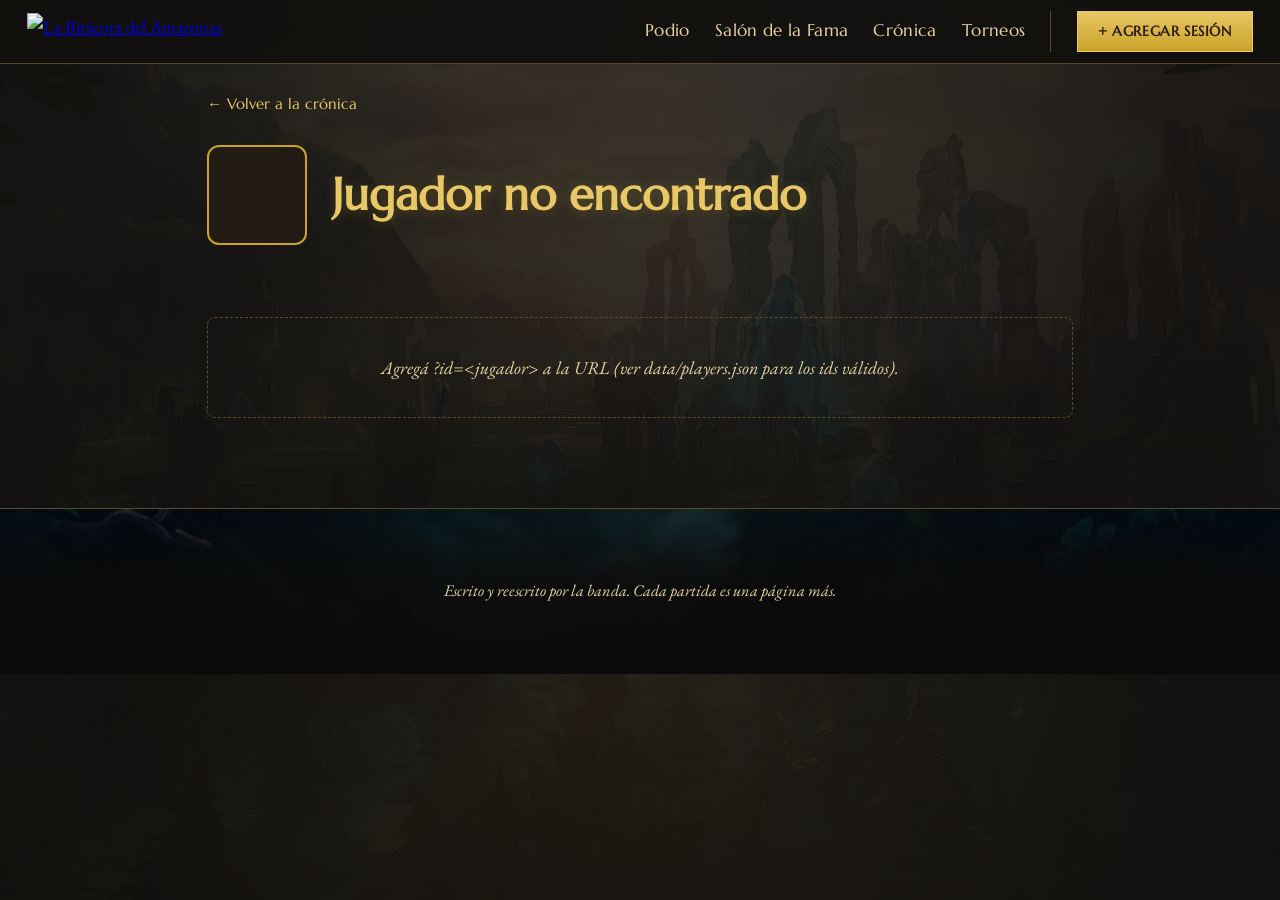
==== jugador.html @ 1689ce59 "Agrega torneos (bracket, podio y alta rapida de jugador) y reubica el mapa de la Grieta al costado d" ====
<!DOCTYPE html>
<html lang="es">
<head>
<meta charset="UTF-8">
<meta name="viewport" content="width=device-width, initial-scale=1.0">
<title>Perfil de invocador — La Bitácora del Amazonas</title>
<meta name="description" content="Crónica de las partidas de LoL de la banda: quién sale mejor, quién se la carga al equipo, quién trollea y quién es medio ancla.">
<meta property="og:type" content="website">
<meta property="og:site_name" content="La Bitácora del Amazonas">
<meta property="og:title" content="La Bitácora del Amazonas">
<meta property="og:description" content="Crónica de las partidas de LoL de la banda: quién sale mejor, quién se la carga al equipo, quién trollea y quién es medio ancla.">
<meta property="og:image" content="https://zettita.github.io/la-bitacora-del-amazonas/img/portada.webp">
<meta property="og:url" content="https://zettita.github.io/la-bitacora-del-amazonas/">
<meta name="twitter:card" content="summary_large_image">
<link rel="icon" href="data:image/svg+xml,<svg xmlns=%22http://www.w3.org/2000/svg%22 viewBox=%220 0 100 100%22><text y=%22.9em%22 font-size=%2290%22>📜</text></svg>">
<link rel="preconnect" href="https://fonts.googleapis.com">
<link rel="preconnect" href="https://fonts.gstatic.com" crossorigin>
<link href="https://fonts.googleapis.com/css2?family=Marcellus&family=EB+Garamond:ital,wght@0,400;0,500;0,600;1,400&display=swap" rel="stylesheet">
<link rel="stylesheet" href="css/style.css?v=30">
</head>
<body id="body-perfil">

<nav class="nav-fija">
  <a href="index.html" class="nav-logo">
    <!-- Temporal: placeholder de logo (Quintaesencia de daño de ataque, sistema de runas viejo) hasta tener uno propio -->
    <img src="https://ddragon.leagueoflegends.com/cdn/7.23.1/img/rune/bl_1_2.png" alt="La Bitácora del Amazonas">
  </a>
  <button type="button" class="nav-burger" aria-label="Abrir menú" aria-expanded="false">☰</button>
  <div class="nav-links">
    <a href="index.html#podio-seccion">Podio</a>
    <a href="index.html#salon-fama">Salón de la Fama</a>
    <a href="index.html#timeline-seccion">Crónica</a>
    <a href="torneos.html">Torneos</a>
    <span class="nav-sep"></span>
    <a href="herramientas/cargar.html" class="nav-tool">+ Agregar sesión</a>
  </div>
</nav>

<div class="volver-top"><a href="index.html">← Volver a la crónica</a></div>

<header class="perfil-header">
  <div class="perfil-header-avatar" id="perfil-avatar"></div>
  <div class="perfil-header-texto">
    <h1 id="perfil-nombre">Perfil de invocador</h1>
    <p id="perfil-subtitulo" class="perfil-header-sub" hidden></p>
  </div>
</header>

<main>
  <section id="perfil-contenido" class="seccion" hidden>
    <div class="seccion">
      <h2 class="titulo-seccion">📊 Estadísticas</h2>
      <div id="perfil-stats" class="fama-resumen"></div>
    </div>

    <div class="seccion">
      <h2 class="titulo-seccion">🏆 Premios ganados</h2>
      <div id="perfil-premios" class="premios-grid"></div>
    </div>

    <div class="seccion">
      <h2 class="titulo-seccion">🥇 Campeones más jugados</h2>
      <div id="perfil-campeones" class="perfil-campeones"></div>
      <button type="button" id="btn-ver-mas-campeones" class="ver-mas" hidden></button>
    </div>

    <div class="seccion">
      <h2 class="titulo-seccion">📜 Últimas partidas</h2>
      <div id="perfil-partidas" class="partidas-mini"></div>
    </div>
  </section>

  <div id="perfil-vacio" class="vacio-timeline" hidden></div>
</main>

<footer>
  <p>Escrito y reescrito por la banda. Cada partida es una página más.</p>
</footer>

<script src="js/comunes.js?v=8"></script>
<script src="js/jugador.js?v=5"></script>
</body>
</html>
---- css/style.css ----
:root{
  --tinta:#2b1d0e;
  --tinta-suave:#4a3520;
  --pergamino:#f3e6c8;
  --pergamino-osc:#e6d3a3;
  --noche:#12100e;
  --noche-suave:#1c1712;
  --noche-panel:#221c15;
  --oro:#c9a227;
  --oro-claro:#e8c766;
  --borde:#5a4a2a;
  --victoria:#3f7d4f;
  --derrota:#8c3a3a;
  --mvp:#c9a227;
  --carry:#3a7ca5;
  --troll:#a45bb0;
  --ancla:#7a7a7a;
  --sombra: 0 8px 24px rgba(0,0,0,.45);
}

*{box-sizing:border-box;}

html{scroll-behavior:smooth;}
@media (prefers-reduced-motion: reduce){
  html{scroll-behavior:auto;}
}

html,body{
  margin:0;
  padding:0;
  background:
    radial-gradient(ellipse at top, rgba(36,29,20,.85) 0%, rgba(18,16,14,.94) 60%),
    url('../img/fondo.webp') center / cover no-repeat fixed;
  color:var(--pergamino);
  font-family:'EB Garamond', Georgia, serif;
  font-size:18px;
  line-height:1.5;
}

h1,h2,h3,.cinzel{
  font-family:'Marcellus', serif;
}

/* ---------- Menú fijo ---------- */
.nav-fija{
  position:sticky;
  top:0;
  z-index:100;
  display:flex;
  align-items:center;
  justify-content:space-between;
  gap:1.5rem;
  padding:.6rem 1.5rem;
  background:rgba(18,16,14,.94);
  border-bottom:1px solid var(--borde);
  backdrop-filter:blur(4px);
}
.nav-logo{
  display:flex;
  align-items:center;
  height:2.1rem;
  min-width:2.1rem;
}
.nav-logo img{
  height:2.1rem;
  width:auto;
  display:block;
}
.nav-links{
  display:flex;
  align-items:center;
  gap:1.4rem;
  flex-wrap:wrap;
}
.nav-links a{
  color:var(--pergamino-osc);
  text-decoration:none;
  font-size:.92rem;
  letter-spacing:.02em;
  font-family:'Marcellus', serif;
  white-space:nowrap;
}
.nav-links a:hover{color:var(--oro-claro);}
.nav-links a.nav-tool{
  font-size:.8rem;
  font-weight:700;
  letter-spacing:.04em;
  text-transform:uppercase;
  color:var(--tinta);
  padding:.55rem 1.2rem;
  background:linear-gradient(180deg, var(--oro-claro) 0%, var(--oro) 100%);
  box-shadow:0 0 0 1px var(--oro-claro) inset;
  transition:filter .15s ease;
}
.nav-links a.nav-tool:hover{
  color:var(--tinta);
  filter:brightness(1.1);
}
.nav-sep{
  width:1px;
  align-self:stretch;
  background:var(--borde);
}
.nav-burger{
  display:none;
  align-items:center;
  justify-content:center;
  width:2.1rem;
  height:2.1rem;
  background:none;
  border:1px solid var(--borde);
  border-radius:6px;
  color:var(--pergamino);
  font-size:1.05rem;
  line-height:1;
  cursor:pointer;
  flex-shrink:0;
}
.nav-burger:hover{border-color:var(--oro);}

@media (max-width:700px){
  .nav-burger{display:flex;}
  .nav-links{
    display:none;
    position:absolute;
    top:100%;
    left:0;
    right:0;
    flex-direction:column;
    align-items:stretch;
    gap:0;
    background:rgba(18,16,14,.98);
    border-bottom:1px solid var(--borde);
    padding:.3rem 1.5rem .8rem;
  }
  .nav-links.abierto{display:flex;}
  .nav-links a{
    padding:.7rem 0;
    border-bottom:1px solid rgba(201,162,39,.12);
  }
  .nav-links a:last-child{border-bottom:none;}
  .nav-sep{display:none;}
  .nav-links a.nav-tool{
    text-align:center;
    margin-top:.6rem;
    border-bottom:none;
  }
}

/* ---------- Portada ---------- */
.portada{
  padding:5rem 1.5rem 3.5rem;
  text-align:center;
  border-bottom:2px solid var(--borde);
  background:
    linear-gradient(180deg, rgba(12,10,8,.55) 0%, rgba(12,10,8,.7) 55%, rgba(12,10,8,.9) 100%),
    url('../img/portada.webp') center / cover no-repeat;
}
.portada-orla{
  max-width:780px;
  margin:0 auto;
  padding:2.5rem 2rem;
}
.portada-eyebrow{
  font-family:'Marcellus', serif;
  letter-spacing:.35em;
  text-transform:uppercase;
  font-size:.8rem;
  color:var(--oro-claro);
  margin:0 0 .75rem;
  text-shadow:0 1px 6px rgba(0,0,0,.85);
}
.portada h1{
  font-family:'Marcellus', serif;
  font-size:clamp(2rem, 5vw, 3.4rem);
  margin:0 0 1rem;
  color:var(--oro-claro);
  text-shadow:0 2px 4px rgba(0,0,0,.9), 0 0 24px rgba(201,162,39,.35);
}
.portada-sub{
  margin:0;
  color:var(--pergamino-osc);
  font-style:italic;
  font-size:1.15rem;
  text-shadow:0 1px 6px rgba(0,0,0,.85);
}
.volver-link{
  display:inline-block;
  margin-top:1.25rem;
  color:var(--oro-claro);
  text-decoration:none;
  font-size:.9rem;
  border-bottom:1px solid transparent;
  font-family:'Marcellus', serif;
  text-shadow:0 1px 6px rgba(0,0,0,.85);
}
.volver-link:hover{border-color:var(--oro-claro);}

main{
  max-width:920px;
  margin:0 auto;
  padding:3rem 1.5rem 5rem;
}

.seccion{margin-bottom:4rem; scroll-margin-top:4.5rem;}

.titulo-seccion{
  font-size:1.6rem;
  color:var(--oro-claro);
  border-bottom:1px solid var(--borde);
  padding-bottom:.6rem;
  margin-bottom:1.5rem;
  letter-spacing:.03em;
}

/* ---------- Podio de invocadores ---------- */
.podio-wrap{position:relative;}
.podio-carrusel{
  display:flex;
  gap:1rem;
  overflow-x:auto;
  scroll-snap-type:x mandatory;
  padding:8px 4px .6rem;
  scrollbar-width:thin;
  scrollbar-color:var(--oro) transparent;
}
.podio-carrusel.vacio{
  justify-content:center;
  /* Sin esto, overflow-x:auto obliga a overflow-y a valer "auto" tambien
     (regla del spec), recortando el resplandor/escala del hover contra
     el borde del carrusel. Vacío no necesita scroll para nada, así que
     sacamos el overflow entero. */
  overflow:visible;
  scroll-snap-type:none;
}
.podio-carrusel::-webkit-scrollbar{height:6px;}
.podio-carrusel::-webkit-scrollbar-thumb{background:var(--oro); border-radius:3px;}
.podio-carrusel::-webkit-scrollbar-track{background:transparent;}
.podio-tarjeta{
  flex:0 0 190px;
  scroll-snap-align:start;
  position:relative;
  display:block;
  padding-bottom:1rem;
  text-decoration:none;
  color:inherit;
  cursor:pointer;
  transition:transform .15s ease;
}
.podio-carrusel:not(.vacio) .podio-tarjeta:hover{transform:translateY(-3px);}
.podio-carrusel:not(.vacio) .podio-tarjeta:hover .podio-tarjeta-marco{border-color:var(--oro);}
.podio-tarjeta-marco{
  aspect-ratio:5/7;
  position:relative;
  overflow:hidden;
  border-radius:14px;
  border:1px solid var(--borde);
  background:var(--noche-panel) center/cover no-repeat;
  transition:border-color .15s ease;
}
.podio-puesto{
  position:absolute;
  left:50%;
  bottom:1rem;
  transform:translate(-50%, 50%);
  width:1.9rem;
  height:1.9rem;
  display:flex;
  align-items:center;
  justify-content:center;
  font-family:'Marcellus', serif;
  font-size:.9rem;
  color:var(--oro-claro);
  background:var(--noche);
  border:1px solid var(--oro);
  border-radius:50%;
  z-index:2;
}
.podio-tarjeta-fallback{
  position:absolute;
  top:0; left:0; right:0;
  height:58%;
  display:flex;
  align-items:center;
  justify-content:center;
  font-family:'Marcellus', serif;
  font-size:2.4rem;
  font-weight:700;
  color:var(--oro-claro);
  background:var(--noche);
}
.podio-tarjeta-velo{
  position:absolute;
  inset:0;
  background:linear-gradient(to bottom, rgba(18,16,14,0) 0%, rgba(18,16,14,.15) 40%, var(--noche-panel) 88%);
  z-index:1;
}
.podio-tarjeta-info{
  position:absolute;
  left:0; right:0; bottom:0;
  padding:0 .8rem .8rem;
  text-align:center;
  z-index:2;
}
.podio-nombre{
  font-family:'Marcellus', serif;
  color:var(--oro-claro);
  font-size:1.05rem;
  margin-bottom:.3rem;
}
.podio-detalle{
  font-size:.8rem;
  color:var(--pergamino-osc);
}

.podio-tarjeta-vacia{
  flex:0 0 190px;
  aspect-ratio:5/7;
  position:relative;
  display:flex;
  align-items:center;
  justify-content:center;
  padding:1.3rem 1rem 1.1rem;
  text-align:center;
  color:inherit;
  border-radius:14px;
  background:rgba(34,28,21,.4);
  border:1px dashed var(--borde);
  text-decoration:none;
  cursor:pointer;
  box-shadow:0 0 0 rgba(201,162,39,0);
  transform-style:preserve-3d;
  /* El transform (scale + rotateX/Y) lo maneja JS por completo, para
     poder alternar entre una transición lenta (entrar/salir, a tono con
     el resplandor) y una rápida (mientras se sigue al mouse). */
  transition:border-color 1s ease, background-color 1s ease, box-shadow 1s ease, transform 1s ease;
}
.podio-tarjeta-vacia:hover{
  border-color:var(--oro);
  background:rgba(34,28,21,.65);
  box-shadow:0 0 26px rgba(201,162,39,.5);
}
.podio-tarjeta-vacia:hover .podio-vacia-icono{
  box-shadow:0 0 14px rgba(201,162,39,.6);
}
.podio-vacia-tilt{
  display:flex;
  flex-direction:column;
  align-items:center;
  gap:.3rem;
}
.podio-vacia-icono{
  width:2.8rem;
  height:2.8rem;
  margin-bottom:.3rem;
  border-radius:50%;
  border:2px dashed var(--oro);
  display:flex;
  align-items:center;
  justify-content:center;
  font-family:'Marcellus', serif;
  font-size:1.6rem;
  line-height:1;
  color:var(--oro-claro);
  box-shadow:0 0 0 rgba(201,162,39,0);
  transition:box-shadow 1s ease;
}
.podio-vacia-titulo{
  font-family:'Marcellus', serif;
  color:var(--oro-claro);
  font-size:1rem;
}
.podio-vacia-sub{
  font-size:.8rem;
  color:var(--pergamino-osc);
  text-align:center;
}

.podio-flecha{
  position:absolute;
  top:50%;
  transform:translateY(-50%);
  width:2.2rem;
  height:2.2rem;
  border-radius:50%;
  background:rgba(18,16,14,.85);
  border:1px solid var(--oro);
  color:var(--oro-claro);
  display:flex;
  align-items:center;
  justify-content:center;
  cursor:pointer;
  font-size:1.2rem;
  z-index:2;
}
.podio-flecha.izq{left:-14px;}
.podio-flecha.der{right:-14px;}
.podio-flecha:hover{background:var(--oro); color:var(--tinta);}
.podio-flecha[hidden]{display:none;}

/* ---------- Salon de la fama ---------- */
.fama-resumen{
  display:flex;
  gap:1rem;
  flex-wrap:wrap;
  margin-bottom:1.5rem;
}
.fama-resumen .stat{
  flex:1 1 140px;
  background:var(--noche-panel);
  border:1px solid var(--borde);
  border-radius:8px;
  padding:1rem 1.2rem;
  text-align:center;
}
.fama-resumen .stat .num{
  display:block;
  font-family:'Marcellus', serif;
  font-size:1.8rem;
  color:var(--oro-claro);
}
.fama-resumen .stat .lbl{
  font-size:.85rem;
  color:var(--pergamino-osc);
  text-transform:uppercase;
  letter-spacing:.08em;
}

.fama-grid{
  display:grid;
  grid-template-columns:repeat(auto-fit, minmax(220px, 1fr));
  gap:1rem;
}
.fama-card{
  background:var(--noche-panel);
  border:1px solid var(--borde);
  border-radius:8px;
  padding:1.1rem 1.2rem;
}
.fama-card h3{
  margin:0 0 .8rem;
  font-size:1rem;
  color:var(--oro-claro);
  display:flex;
  align-items:center;
  gap:.5rem;
}
.fama-card ol{
  margin:0;
  padding-left:1.3rem;
}
.fama-card li{
  margin-bottom:.35rem;
  display:flex;
  justify-content:space-between;
  gap:.5rem;
}
.fama-card li .cnt{color:var(--pergamino-osc); font-variant-numeric:tabular-nums;}
.fama-card.vacio{
  color:var(--pergamino-osc);
  font-style:italic;
  display:flex;
  align-items:center;
  justify-content:center;
  text-align:center;
}

/* ---------- Timeline ---------- */
#timeline{
  position:relative;
  padding-left:2.2rem;
}
#timeline::before{
  content:"";
  position:absolute;
  left:.55rem;
  top:.4rem;
  bottom:.4rem;
  width:2px;
  background:linear-gradient(180deg, var(--oro), var(--borde) 90%);
}

.capitulo{
  position:relative;
  margin-bottom:1.4rem;
}
.capitulo::before{
  content:"";
  position:absolute;
  left:-2.2rem;
  top:.45rem;
  width:14px;
  height:14px;
  border-radius:50%;
  background:var(--oro);
  border:2px solid var(--noche);
  box-shadow:0 0 0 2px var(--oro);
}

.capitulo-header{
  cursor:pointer;
  background:var(--noche-panel);
  border:1px solid var(--borde);
  border-radius:8px;
  padding:.9rem 1.2rem;
  display:flex;
  justify-content:space-between;
  align-items:center;
  gap:1rem;
  flex-wrap:wrap;
}
.capitulo-header:hover{border-color:var(--oro);}
.capitulo-titulo{
  font-family:'Marcellus', serif;
  color:var(--oro-claro);
  font-size:1.15rem;
}
.capitulo-fecha{
  color:var(--pergamino-osc);
  font-size:.9rem;
  font-style:italic;
}
.capitulo-resumen{
  font-size:.85rem;
  color:var(--pergamino-osc);
}
.capitulo-flecha{
  transition:transform .2s ease;
  color:var(--oro-claro);
}
.capitulo.abierto .capitulo-flecha{transform:rotate(90deg);}

.capitulo-cuerpo{
  padding:1.2rem .2rem .4rem;
}
.capitulo-notas{
  font-style:italic;
  color:var(--pergamino-osc);
  margin:0 0 1rem;
  padding-left:.2rem;
}

/* ---------- Partidas ---------- */
.partida{
  background:var(--pergamino);
  color:var(--tinta);
  border-radius:8px;
  padding:1.1rem 1.3rem;
  margin-bottom:1.1rem;
  box-shadow:var(--sombra);
}
.partida-header{
  display:flex;
  align-items:center;
  gap:.7rem;
  flex-wrap:wrap;
  margin-bottom:.9rem;
  padding-bottom:.6rem;
  border-bottom:1px solid var(--tinta-suave);
}
.partida-numero{
  font-family:'Marcellus', serif;
  font-weight:700;
  color:var(--tinta-suave);
}
.badge-resultado{
  font-family:'Marcellus', serif;
  font-size:.75rem;
  letter-spacing:.05em;
  text-transform:uppercase;
  padding:.25rem .6rem;
  border-radius:4px;
  color:#fff;
}
.badge-resultado.victoria{background:var(--victoria);}
.badge-resultado.derrota{background:var(--derrota);}
.partida-meta{
  font-size:.85rem;
  color:var(--tinta-suave);
  margin-left:auto;
}

.jugadores-tabla{
  display:grid;
  gap:.6rem;
}
.jugador-fila{
  position:relative;
  display:grid;
  grid-template-columns:auto 1fr auto;
  gap:.6rem 1rem;
  align-items:center;
  padding:.6rem .7rem;
  border-radius:6px;
  background-color:var(--noche-panel);
  background-size:cover;
  background-position:center 22%;
  overflow:hidden;
  color:var(--pergamino);
}
.jugador-fila::before{
  content:"";
  position:absolute;
  inset:0;
  background:linear-gradient(90deg, rgba(18,16,14,.92) 0%, rgba(18,16,14,.8) 55%, rgba(18,16,14,.5) 100%);
}
.jugador-fila > *{position:relative;}
.jugador-avatar{
  width:40px;
  height:40px;
  border-radius:6px;
  object-fit:cover;
  border:1px solid var(--oro);
  background:var(--noche-panel);
}
.jugador-avatar-fallback{
  width:40px;
  height:40px;
  border-radius:6px;
  border:1px solid var(--oro);
  background:var(--noche-panel);
  color:var(--oro-claro);
  display:flex;
  align-items:center;
  justify-content:center;
  font-family:'Marcellus', serif;
  font-weight:700;
}
.jugador-info{min-width:0;}
.jugador-nombre{
  font-weight:600;
  color:var(--pergamino);
  text-shadow:0 1px 3px rgba(0,0,0,.65);
  display:flex;
  align-items:center;
  gap:.5rem;
  flex-wrap:wrap;
}
.jugador-rol{
  font-size:.75rem;
  color:var(--pergamino-osc);
  text-shadow:0 1px 2px rgba(0,0,0,.65);
  text-transform:uppercase;
  letter-spacing:.05em;
}
.jugador-campeon{font-style:italic;}
.jugador-comentario{
  grid-column:1 / -1;
  font-size:.9rem;
  font-style:italic;
  color:var(--pergamino-osc);
  text-shadow:0 1px 2px rgba(0,0,0,.65);
  padding-left:.6rem;
  border-left:2px solid var(--oro);
}
.jugador-kda{
  font-variant-numeric:tabular-nums;
  font-size:.9rem;
  white-space:nowrap;
  color:var(--pergamino);
  text-shadow:0 1px 2px rgba(0,0,0,.65);
}
.jugador-premios{
  display:flex;
  gap:.3rem;
  flex-wrap:wrap;
}
.premio{
  font-size:.7rem;
  font-family:'Marcellus', serif;
  padding:.15rem .5rem;
  border-radius:10px;
  color:#fff;
  white-space:nowrap;
}
.premio.mvp{background:var(--mvp); color:#2b1d0e;}
.premio.carry{background:var(--carry);}
.premio.troll{background:var(--troll);}
.premio.ancla{background:var(--ancla);}

.destacados-partida{
  margin-top:.8rem;
  padding:.6rem .8rem;
  border:1px dashed #6a3f96;
  border-radius:6px;
  background:rgba(106,63,150,.08);
}
.destacados-titulo{
  font-family:'Marcellus', serif;
  font-size:.7rem;
  text-transform:uppercase;
  letter-spacing:.05em;
  color:#6a3f96;
  margin-bottom:.4rem;
}
.vacio-timeline{
  color:var(--pergamino-osc);
  font-style:italic;
  padding:2rem;
  text-align:center;
  border:1px dashed var(--borde);
  border-radius:8px;
}

footer{
  text-align:center;
  padding:3rem 1rem 3rem;
  color:var(--pergamino-osc);
  font-style:italic;
  font-size:.9rem;
  border-top:1px solid var(--borde);
  background:
    linear-gradient(180deg, rgba(12,10,8,0) 0%, rgba(12,10,8,.78) 45%, rgba(12,10,8,.93) 100%),
    url('../img/role-swapping.jpg') center / cover no-repeat;
}

/* ---------- Perfil de jugador ---------- */
.volver-top{
  max-width:920px;
  margin:0 auto;
  padding:1.4rem 1.5rem 0;
}
.volver-top a{
  color:var(--oro-claro);
  text-decoration:none;
  font-family:'Marcellus', serif;
  font-size:.85rem;
  border-bottom:1px solid transparent;
}
.volver-top a:hover{border-color:var(--oro-claro);}

.perfil-header{
  display:flex;
  align-items:center;
  gap:1.4rem;
  max-width:920px;
  margin:0 auto;
  padding:1.6rem 1.5rem 1rem;
}
.perfil-header-avatar{
  width:100px;
  height:100px;
  border-radius:12px;
  overflow:hidden;
  border:2px solid var(--oro);
  flex-shrink:0;
  background:var(--noche-panel);
}
.perfil-header-avatar img{
  width:100%;
  height:100%;
  object-fit:cover;
  display:block;
}
.perfil-header-avatar-fallback{
  width:100%;
  height:100%;
  display:flex;
  align-items:center;
  justify-content:center;
  font-family:'Marcellus', serif;
  font-size:2rem;
  font-weight:700;
  color:var(--oro-claro);
}
.perfil-header-texto{min-width:0;}
.perfil-header h1{
  font-family:'Marcellus', serif;
  font-size:clamp(1.7rem, 4.5vw, 2.5rem);
  color:var(--oro-claro);
  text-align:left;
  margin:0;
  text-shadow:0 2px 12px rgba(201,162,39,.25);
}
.perfil-header-sub{
  margin:.35rem 0 0;
  font-style:italic;
  font-size:1.05rem;
  color:var(--pergamino-osc);
}

.premios-grid{
  display:grid;
  grid-template-columns:repeat(4, 1fr);
  gap:.9rem;
}
.premio-card{
  background:var(--noche-panel);
  border:1px solid var(--borde);
  border-radius:8px;
  padding:1rem .6rem;
  text-align:center;
}
.premio-card .ico{font-size:1.4rem; display:block; margin-bottom:.3rem;}
.premio-card .cnt{font-family:'Marcellus', serif; font-size:1.4rem; display:block; font-variant-numeric:tabular-nums;}
.premio-card .lbl{font-size:.72rem; color:var(--pergamino-osc); text-transform:uppercase; letter-spacing:.05em;}
.premio-card.mvp .cnt{color:var(--mvp);}
.premio-card.carry .cnt{color:var(--carry);}
.premio-card.troll .cnt{color:var(--troll);}
.premio-card.ancla .cnt{color:var(--ancla);}

.ver-mas{
  display:block;
  margin:1.1rem auto 0;
  background:none;
  border:1px solid var(--borde);
  color:var(--oro-claro);
  font-family:'Marcellus', serif;
  font-size:.85rem;
  padding:.55rem 1.3rem;
  border-radius:20px;
  cursor:pointer;
}
.ver-mas:hover{border-color:var(--oro);}
.ver-mas[hidden]{display:none;}

.partidas-mini{
  display:flex;
  flex-direction:column;
  gap:.6rem;
}
.partida-mini{
  display:grid;
  grid-template-columns:auto 40px 1fr auto auto;
  gap:.9rem;
  align-items:center;
  background:var(--noche-panel);
  border:1px solid var(--borde);
  border-radius:8px;
  padding:.7rem 1rem;
}
.partida-mini .campeon-rol{font-size:.95rem;}
.partida-mini .campeon-rol small{
  display:block;
  color:var(--pergamino-osc);
  font-size:.72rem;
  text-transform:uppercase;
  letter-spacing:.05em;
}
.partida-mini .kda{font-variant-numeric:tabular-nums; font-size:.9rem; white-space:nowrap;}
.partida-mini .fecha{font-size:.78rem; color:var(--pergamino-osc); white-space:nowrap;}

.perfil-campeones{
  display:grid;
  grid-template-columns:repeat(auto-fit, minmax(260px, 1fr));
  gap:1.2rem;
}
.campeon-card{
  position:relative;
  aspect-ratio:16/10;
  border-radius:10px;
  overflow:hidden;
  border:1px solid var(--borde);
  box-shadow:var(--sombra);
  background-size:cover;
  background-position:center 20%;
  color:#fff;
}
.campeon-card::after{
  content:"";
  position:absolute;
  inset:0;
  background:linear-gradient(180deg, rgba(0,0,0,0) 35%, rgba(0,0,0,.9) 100%);
}
.campeon-card-puesto{
  position:absolute;
  top:.6rem;
  left:.6rem;
  z-index:2;
  width:2rem;
  height:2rem;
  display:flex;
  align-items:center;
  justify-content:center;
  font-family:'Marcellus', serif;
  font-size:1rem;
  color:var(--oro-claro);
  background:rgba(18,16,14,.7);
  border:1px solid var(--oro);
  border-radius:50%;
}
.campeon-card-info{
  position:absolute;
  left:0;
  right:0;
  bottom:0;
  z-index:2;
  padding:.9rem 1rem;
}
.campeon-card-nombre{
  font-family:'Marcellus', serif;
  font-size:1.15rem;
  color:var(--oro-claro);
  margin-bottom:.35rem;
}
.campeon-card-detalle{
  display:flex;
  flex-wrap:wrap;
  gap:.35rem .9rem;
  font-size:.85rem;
  color:#f0e6d0;
}

/* ---------- Torneos: listado, cuadro de eliminación y podio "escenario" ---------- */
.torneo-card{display:block; text-decoration:none; color:inherit; transition:transform .15s, border-color .15s;}
.torneo-card:hover{transform:translateY(-3px); border-color:var(--oro);}
.torneo-card-meta{margin:0; font-size:.85rem; color:var(--pergamino-osc); line-height:1.6;}

.mini-avatar{
  display:inline-flex; align-items:center; justify-content:center;
  width:22px; height:22px; border-radius:50%; overflow:hidden;
  background:var(--noche-panel); border:1px solid var(--borde);
  font-size:.6rem; color:var(--pergamino-osc); margin-right:-6px;
  vertical-align:middle;
}
.mini-avatar:last-child{margin-right:0;}
.mini-avatar img{width:100%; height:100%; object-fit:cover;}

.tny-bracket{display:flex; gap:1.5rem; overflow-x:auto; padding:.5rem .2rem 1rem;}
.tny-ronda{display:flex; flex-direction:column; min-width:190px;}
.tny-ronda-titulo{
  font-family:'Marcellus', serif; font-size:.8rem; text-transform:uppercase;
  letter-spacing:.05em; color:var(--oro-claro); text-align:center; margin-bottom:.6rem;
}
.tny-ronda-tercer{margin-left:1rem; border-left:1px dashed var(--borde); padding-left:1.5rem;}
.tny-partidos{display:flex; flex-direction:column; justify-content:space-around; gap:1rem; flex:1;}
.tny-partido{
  display:flex; flex-direction:column; gap:2px;
  border:1px solid var(--borde); border-radius:6px; overflow:hidden;
  background:var(--noche-panel);
}
.tny-lado{
  display:flex; align-items:center; gap:.5rem; padding:.5rem .6rem;
  font-size:.85rem; color:var(--pergamino-osc);
  border:none; background:transparent; width:100%; text-align:left; cursor:default;
  font-family:'EB Garamond', serif;
}
.tny-lado + .tny-lado{border-top:1px solid rgba(90,74,42,.4);}
.tny-lado.tny-vacio{color:var(--tinta-suave); justify-content:center; font-style:italic;}
.tny-lado.tny-ganador{background:rgba(201,162,39,.12); color:var(--pergamino); font-weight:600;}
.tny-lado.tny-ganador .tny-nombre::after{content:' ✓'; color:var(--oro);}
.tny-lado.tny-clickeable{cursor:pointer;}
.tny-lado.tny-clickeable:hover{background:rgba(201,162,39,.2);}
.tny-avatares{display:flex; flex-shrink:0;}
.tny-nombre{overflow:hidden; text-overflow:ellipsis; white-space:nowrap;}

.podio-torneo{display:flex; align-items:flex-end; justify-content:center; gap:1rem; margin:1.5rem 0;}
.podio-torneo-puesto{display:flex; flex-direction:column; align-items:center; gap:.4rem; width:120px;}
.podio-torneo-avatares{display:flex;}
.podio-torneo-nombre{
  font-family:'Marcellus', serif; font-size:.9rem; color:var(--pergamino);
  text-align:center; overflow:hidden; text-overflow:ellipsis; white-space:nowrap; max-width:100%;
}
.podio-torneo-escalon{
  width:100%; border-radius:8px 8px 0 0;
  display:flex; align-items:flex-start; justify-content:center; padding-top:.5rem;
  font-size:1.6rem;
  background:linear-gradient(180deg, rgba(201,162,39,.18) 0%, rgba(201,162,39,.05) 100%);
  border:1px solid var(--oro); border-bottom:none;
}
.podio-torneo-p1 .podio-torneo-escalon{height:120px; font-size:2rem;}
.podio-torneo-p1 .podio-torneo-nombre{font-size:1.05rem; color:var(--oro-claro);}
.podio-torneo-p2 .podio-torneo-escalon{height:85px;}
.podio-torneo-p3 .podio-torneo-escalon{height:60px;}

@media (max-width:600px){
  body{font-size:16px;}
  .jugador-fila{grid-template-columns:auto 1fr; grid-template-areas:"avatar info" "kda kda" "premios premios";}
  .jugador-kda{grid-column:1/-1;}
  .jugador-premios{grid-column:1/-1;}
  .partida-meta{margin-left:0;}
  .perfil-header{flex-direction:column; text-align:center; padding-top:1.2rem;}
  .perfil-header h1{text-align:center;}
  .premios-grid{grid-template-columns:repeat(2, 1fr);}
  .partida-mini{grid-template-columns:auto 34px 1fr; grid-template-areas:"badge avatar info" "kda kda fecha";}
  .partida-mini .kda{grid-area:kda;}
  .partida-mini .fecha{grid-area:fecha; text-align:right;}
  .podio-flecha{display:none;}
  .tny-ronda{min-width:160px;}
  .podio-torneo-puesto{width:92px;}
}
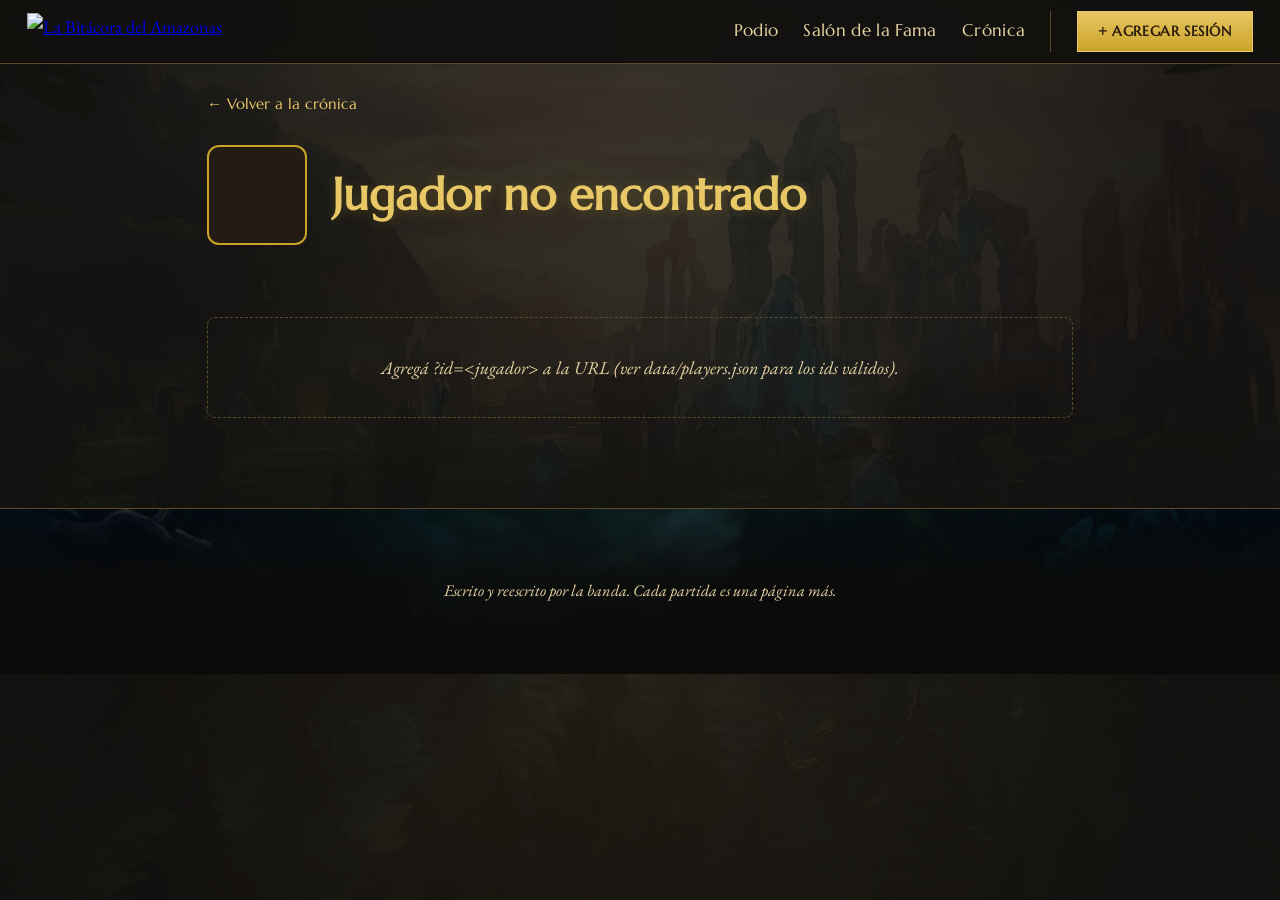
==== commit 857187ef: "Premios automáticos por partida: Killer, Ayudante, Goblin, Ancla, Centinela - Reemplaza los 4 premio" ====
--- a/jugador.html
+++ b/jugador.html
@@ -30,7 +30,6 @@
     <a href="index.html#podio-seccion">Podio</a>
     <a href="index.html#salon-fama">Salón de la Fama</a>
     <a href="index.html#timeline-seccion">Crónica</a>
-    <a href="torneos.html">Torneos</a>
     <span class="nav-sep"></span>
     <a href="herramientas/cargar.html" class="nav-tool">+ Agregar sesión</a>
   </div>
@@ -77,7 +76,7 @@
   <p>Escrito y reescrito por la banda. Cada partida es una página más.</p>
 </footer>
 
-<script src="js/comunes.js?v=8"></script>
-<script src="js/jugador.js?v=5"></script>
+<script src="js/comunes.js?v=7"></script>
+<script src="js/jugador.js?v=6"></script>
 </body>
 </html>
--- a/css/style.css
+++ b/css/style.css
@@ -11,10 +11,11 @@
   --borde:#5a4a2a;
   --victoria:#3f7d4f;
   --derrota:#8c3a3a;
-  --mvp:#c9a227;
-  --carry:#3a7ca5;
-  --troll:#a45bb0;
+  --killer:#8c3a3a;
+  --ayudante:#3a7ca5;
+  --goblin:#c9a227;
   --ancla:#7a7a7a;
+  --centinela:#2f9aa0;
   --sombra: 0 8px 24px rgba(0,0,0,.45);
 }
 
@@ -673,10 +674,11 @@
   color:#fff;
   white-space:nowrap;
 }
-.premio.mvp{background:var(--mvp); color:#2b1d0e;}
-.premio.carry{background:var(--carry);}
-.premio.troll{background:var(--troll);}
+.premio.killer{background:var(--killer);}
+.premio.ayudante{background:var(--ayudante);}
+.premio.goblin{background:var(--goblin); color:#2b1d0e;}
 .premio.ancla{background:var(--ancla);}
+.premio.centinela{background:var(--centinela);}
 
 .destacados-partida{
   margin-top:.8rem;
@@ -781,7 +783,7 @@
 
 .premios-grid{
   display:grid;
-  grid-template-columns:repeat(4, 1fr);
+  grid-template-columns:repeat(5, 1fr);
   gap:.9rem;
 }
 .premio-card{
@@ -794,10 +796,11 @@
 .premio-card .ico{font-size:1.4rem; display:block; margin-bottom:.3rem;}
 .premio-card .cnt{font-family:'Marcellus', serif; font-size:1.4rem; display:block; font-variant-numeric:tabular-nums;}
 .premio-card .lbl{font-size:.72rem; color:var(--pergamino-osc); text-transform:uppercase; letter-spacing:.05em;}
-.premio-card.mvp .cnt{color:var(--mvp);}
-.premio-card.carry .cnt{color:var(--carry);}
-.premio-card.troll .cnt{color:var(--troll);}
+.premio-card.killer .cnt{color:var(--killer);}
+.premio-card.ayudante .cnt{color:var(--ayudante);}
+.premio-card.goblin .cnt{color:var(--goblin);}
 .premio-card.ancla .cnt{color:var(--ancla);}
+.premio-card.centinela .cnt{color:var(--centinela);}
 
 .ver-mas{
   display:block;
@@ -900,68 +903,6 @@
   font-size:.85rem;
   color:#f0e6d0;
 }
-
-/* ---------- Torneos: listado, cuadro de eliminación y podio "escenario" ---------- */
-.torneo-card{display:block; text-decoration:none; color:inherit; transition:transform .15s, border-color .15s;}
-.torneo-card:hover{transform:translateY(-3px); border-color:var(--oro);}
-.torneo-card-meta{margin:0; font-size:.85rem; color:var(--pergamino-osc); line-height:1.6;}
-
-.mini-avatar{
-  display:inline-flex; align-items:center; justify-content:center;
-  width:22px; height:22px; border-radius:50%; overflow:hidden;
-  background:var(--noche-panel); border:1px solid var(--borde);
-  font-size:.6rem; color:var(--pergamino-osc); margin-right:-6px;
-  vertical-align:middle;
-}
-.mini-avatar:last-child{margin-right:0;}
-.mini-avatar img{width:100%; height:100%; object-fit:cover;}
-
-.tny-bracket{display:flex; gap:1.5rem; overflow-x:auto; padding:.5rem .2rem 1rem;}
-.tny-ronda{display:flex; flex-direction:column; min-width:190px;}
-.tny-ronda-titulo{
-  font-family:'Marcellus', serif; font-size:.8rem; text-transform:uppercase;
-  letter-spacing:.05em; color:var(--oro-claro); text-align:center; margin-bottom:.6rem;
-}
-.tny-ronda-tercer{margin-left:1rem; border-left:1px dashed var(--borde); padding-left:1.5rem;}
-.tny-partidos{display:flex; flex-direction:column; justify-content:space-around; gap:1rem; flex:1;}
-.tny-partido{
-  display:flex; flex-direction:column; gap:2px;
-  border:1px solid var(--borde); border-radius:6px; overflow:hidden;
-  background:var(--noche-panel);
-}
-.tny-lado{
-  display:flex; align-items:center; gap:.5rem; padding:.5rem .6rem;
-  font-size:.85rem; color:var(--pergamino-osc);
-  border:none; background:transparent; width:100%; text-align:left; cursor:default;
-  font-family:'EB Garamond', serif;
-}
-.tny-lado + .tny-lado{border-top:1px solid rgba(90,74,42,.4);}
-.tny-lado.tny-vacio{color:var(--tinta-suave); justify-content:center; font-style:italic;}
-.tny-lado.tny-ganador{background:rgba(201,162,39,.12); color:var(--pergamino); font-weight:600;}
-.tny-lado.tny-ganador .tny-nombre::after{content:' ✓'; color:var(--oro);}
-.tny-lado.tny-clickeable{cursor:pointer;}
-.tny-lado.tny-clickeable:hover{background:rgba(201,162,39,.2);}
-.tny-avatares{display:flex; flex-shrink:0;}
-.tny-nombre{overflow:hidden; text-overflow:ellipsis; white-space:nowrap;}
-
-.podio-torneo{display:flex; align-items:flex-end; justify-content:center; gap:1rem; margin:1.5rem 0;}
-.podio-torneo-puesto{display:flex; flex-direction:column; align-items:center; gap:.4rem; width:120px;}
-.podio-torneo-avatares{display:flex;}
-.podio-torneo-nombre{
-  font-family:'Marcellus', serif; font-size:.9rem; color:var(--pergamino);
-  text-align:center; overflow:hidden; text-overflow:ellipsis; white-space:nowrap; max-width:100%;
-}
-.podio-torneo-escalon{
-  width:100%; border-radius:8px 8px 0 0;
-  display:flex; align-items:flex-start; justify-content:center; padding-top:.5rem;
-  font-size:1.6rem;
-  background:linear-gradient(180deg, rgba(201,162,39,.18) 0%, rgba(201,162,39,.05) 100%);
-  border:1px solid var(--oro); border-bottom:none;
-}
-.podio-torneo-p1 .podio-torneo-escalon{height:120px; font-size:2rem;}
-.podio-torneo-p1 .podio-torneo-nombre{font-size:1.05rem; color:var(--oro-claro);}
-.podio-torneo-p2 .podio-torneo-escalon{height:85px;}
-.podio-torneo-p3 .podio-torneo-escalon{height:60px;}
 
 @media (max-width:600px){
   body{font-size:16px;}
@@ -976,6 +917,4 @@
   .partida-mini .kda{grid-area:kda;}
   .partida-mini .fecha{grid-area:fecha; text-align:right;}
   .podio-flecha{display:none;}
-  .tny-ronda{min-width:160px;}
-  .podio-torneo-puesto{width:92px;}
-}
+}
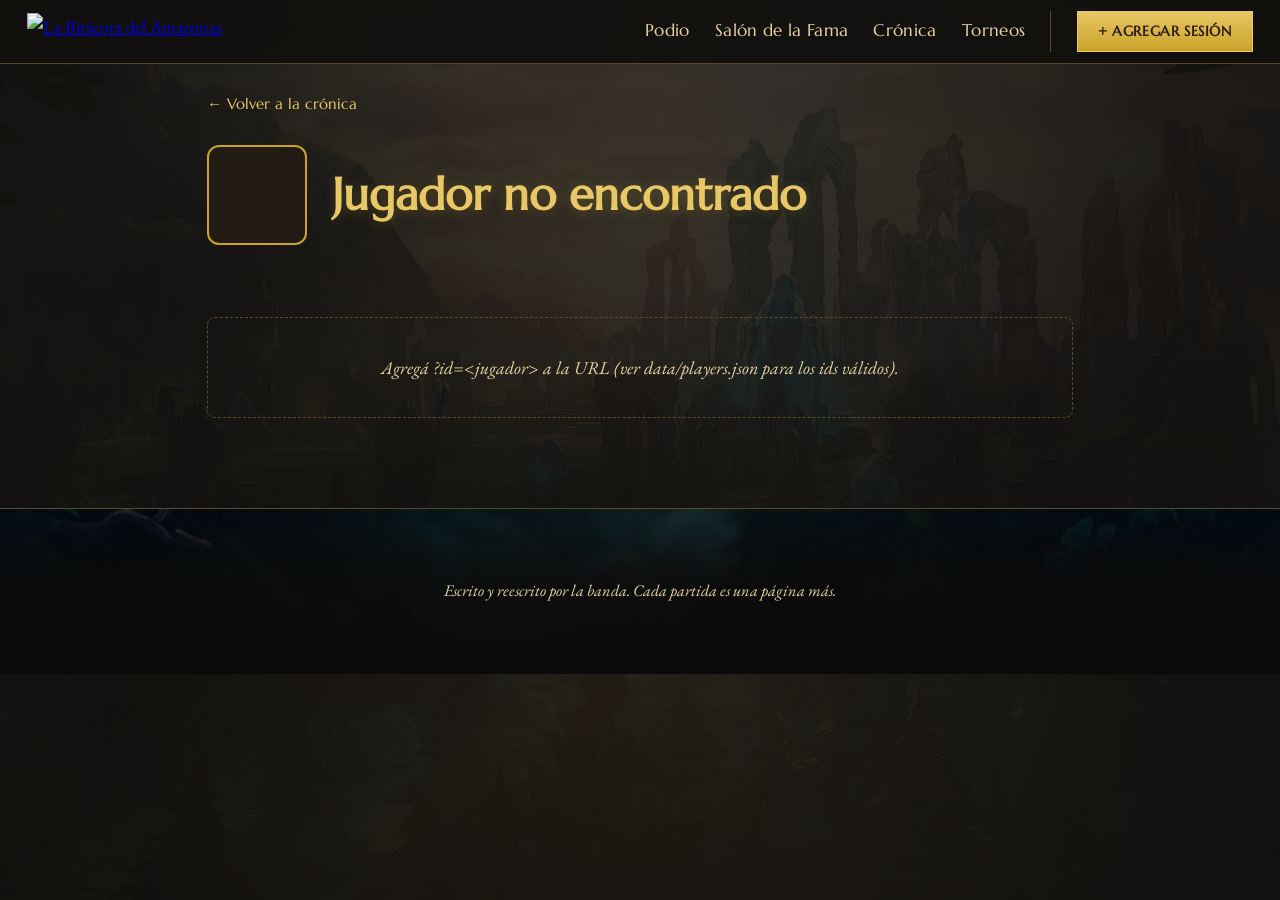
==== commit 81dc0559: "Merge remote-tracking branch 'origin/main' Combina el rework de premios automáticos (Killer/Ayudante" ====
--- a/jugador.html
+++ b/jugador.html
@@ -30,6 +30,7 @@
     <a href="index.html#podio-seccion">Podio</a>
     <a href="index.html#salon-fama">Salón de la Fama</a>
     <a href="index.html#timeline-seccion">Crónica</a>
+    <a href="torneos.html">Torneos</a>
     <span class="nav-sep"></span>
     <a href="herramientas/cargar.html" class="nav-tool">+ Agregar sesión</a>
   </div>
@@ -76,7 +77,7 @@
   <p>Escrito y reescrito por la banda. Cada partida es una página más.</p>
 </footer>
 
-<script src="js/comunes.js?v=7"></script>
+<script src="js/comunes.js?v=10"></script>
 <script src="js/jugador.js?v=6"></script>
 </body>
 </html>
--- a/css/style.css
+++ b/css/style.css
@@ -904,6 +904,68 @@
   color:#f0e6d0;
 }
 
+/* ---------- Torneos: listado, cuadro de eliminación y podio "escenario" ---------- */
+.torneo-card{display:block; text-decoration:none; color:inherit; transition:transform .15s, border-color .15s;}
+.torneo-card:hover{transform:translateY(-3px); border-color:var(--oro);}
+.torneo-card-meta{margin:0; font-size:.85rem; color:var(--pergamino-osc); line-height:1.6;}
+
+.mini-avatar{
+  display:inline-flex; align-items:center; justify-content:center;
+  width:22px; height:22px; border-radius:50%; overflow:hidden;
+  background:var(--noche-panel); border:1px solid var(--borde);
+  font-size:.6rem; color:var(--pergamino-osc); margin-right:-6px;
+  vertical-align:middle;
+}
+.mini-avatar:last-child{margin-right:0;}
+.mini-avatar img{width:100%; height:100%; object-fit:cover;}
+
+.tny-bracket{display:flex; gap:1.5rem; overflow-x:auto; padding:.5rem .2rem 1rem;}
+.tny-ronda{display:flex; flex-direction:column; min-width:190px;}
+.tny-ronda-titulo{
+  font-family:'Marcellus', serif; font-size:.8rem; text-transform:uppercase;
+  letter-spacing:.05em; color:var(--oro-claro); text-align:center; margin-bottom:.6rem;
+}
+.tny-ronda-tercer{margin-left:1rem; border-left:1px dashed var(--borde); padding-left:1.5rem;}
+.tny-partidos{display:flex; flex-direction:column; justify-content:space-around; gap:1rem; flex:1;}
+.tny-partido{
+  display:flex; flex-direction:column; gap:2px;
+  border:1px solid var(--borde); border-radius:6px; overflow:hidden;
+  background:var(--noche-panel);
+}
+.tny-lado{
+  display:flex; align-items:center; gap:.5rem; padding:.5rem .6rem;
+  font-size:.85rem; color:var(--pergamino-osc);
+  border:none; background:transparent; width:100%; text-align:left; cursor:default;
+  font-family:'EB Garamond', serif;
+}
+.tny-lado + .tny-lado{border-top:1px solid rgba(90,74,42,.4);}
+.tny-lado.tny-vacio{color:var(--tinta-suave); justify-content:center; font-style:italic;}
+.tny-lado.tny-ganador{background:rgba(201,162,39,.12); color:var(--pergamino); font-weight:600;}
+.tny-lado.tny-ganador .tny-nombre::after{content:' ✓'; color:var(--oro);}
+.tny-lado.tny-clickeable{cursor:pointer;}
+.tny-lado.tny-clickeable:hover{background:rgba(201,162,39,.2);}
+.tny-avatares{display:flex; flex-shrink:0;}
+.tny-nombre{overflow:hidden; text-overflow:ellipsis; white-space:nowrap;}
+
+.podio-torneo{display:flex; align-items:flex-end; justify-content:center; gap:1rem; margin:1.5rem 0;}
+.podio-torneo-puesto{display:flex; flex-direction:column; align-items:center; gap:.4rem; width:120px;}
+.podio-torneo-avatares{display:flex;}
+.podio-torneo-nombre{
+  font-family:'Marcellus', serif; font-size:.9rem; color:var(--pergamino);
+  text-align:center; overflow:hidden; text-overflow:ellipsis; white-space:nowrap; max-width:100%;
+}
+.podio-torneo-escalon{
+  width:100%; border-radius:8px 8px 0 0;
+  display:flex; align-items:flex-start; justify-content:center; padding-top:.5rem;
+  font-size:1.6rem;
+  background:linear-gradient(180deg, rgba(201,162,39,.18) 0%, rgba(201,162,39,.05) 100%);
+  border:1px solid var(--oro); border-bottom:none;
+}
+.podio-torneo-p1 .podio-torneo-escalon{height:120px; font-size:2rem;}
+.podio-torneo-p1 .podio-torneo-nombre{font-size:1.05rem; color:var(--oro-claro);}
+.podio-torneo-p2 .podio-torneo-escalon{height:85px;}
+.podio-torneo-p3 .podio-torneo-escalon{height:60px;}
+
 @media (max-width:600px){
   body{font-size:16px;}
   .jugador-fila{grid-template-columns:auto 1fr; grid-template-areas:"avatar info" "kda kda" "premios premios";}
@@ -917,4 +979,6 @@
   .partida-mini .kda{grid-area:kda;}
   .partida-mini .fecha{grid-area:fecha; text-align:right;}
   .podio-flecha{display:none;}
-}
+  .tny-ronda{min-width:160px;}
+  .podio-torneo-puesto{width:92px;}
+}
